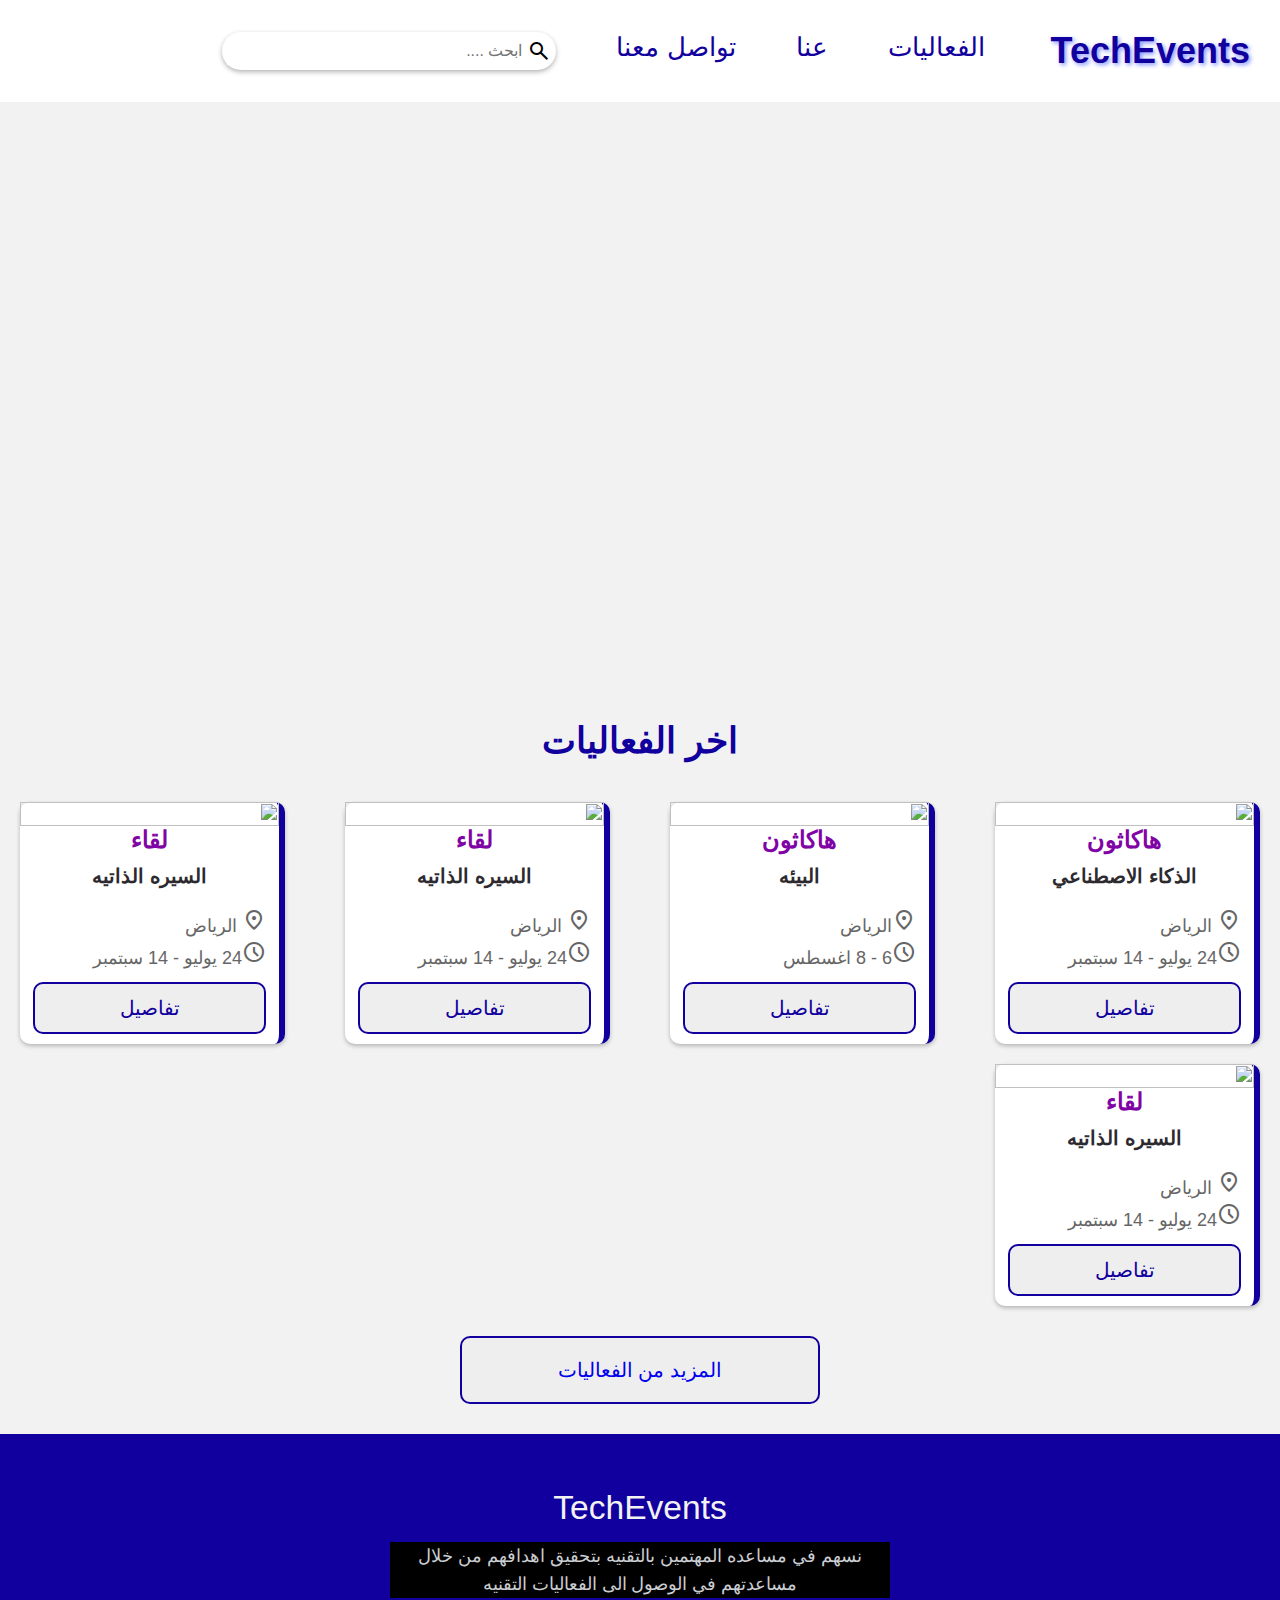
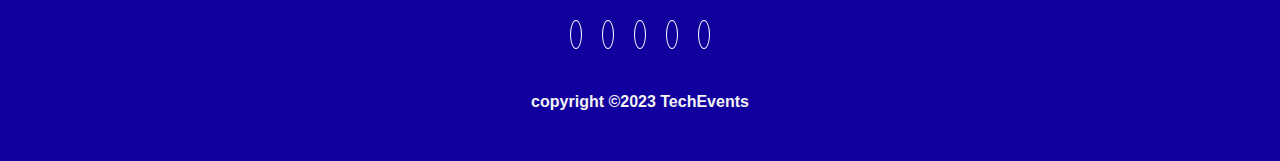
==== index.html @ 0c768d83 "new" ====
<!DOCTYPE html>
<html lang="ar">
<head>
	<meta charset="UTF-8">
	<title>TechEvents</title>
	<link rel="stylesheet" type="text/css" href="style.css">
    <link rel="stylesheet" href="https://fonts.googleapis.com/css2?family=Material+Symbols+Outlined:opsz,wght,FILL,GRAD@20..48,100..700,0..1,-50..200" />
    <script src="https://kit.fontawesome.com/98ffe1ea84.js" crossorigin="anonymous"></script>

</head>
<body>
	<header>
		<div>
			<nav class="navbar">
                <div class="logo">
                    <h1>TechEvents</h1>
                </div>
				<ul>
					<li><a href="#">الفعاليات</a></li>
					<li><a href="#">عنا</a></li>
					<li><a href="#">تواصل معنا</a></li>
                    <li><div class = "search-container"><span class="material-symbols-outlined">
                        search
                        </span> <input type="text" placeholder="ابحث ....">
                    </div>
                    </li>
				</ul>
			</nav>
		</div>	
	</header>
	<main>
            <div class="bannar-container">
                        <video  autoplay="" loop="" muted="" playsinline="" style="">
                        <source src="Banner.mp4" type="video/mp4">

                    </video>
                   
            </div>
       
        <div class="container">
            <div class="title-events">
                <h2 >اخر الفعاليات</h2>
            </div>
		    <section class="events-grid">
					<div class="event">
                        <img src="https://images.skynewsarabia.com/images/v1/2023/05/15/1620978/1600/720/1-1620978.PNG"/>
						<h3>هاكاثون</h3>
						<h4>الذكاء الاصطناعي</h4>
                        <div class="details-time">
                        <p><span class="material-symbols-outlined">
                            location_on
                            </span> الرياض</p>
                            <p><span class="material-symbols-outlined">
                                schedule
                                </span>24 يوليو - 14 سبتمبر</p>
                            <a href="#" class="details">تفاصيل</a>
                        </div>
					</div>
					<div class="event">
                        <img src="//cdn.alweb.com/thumbs/geolougy/article/fit710x532/1/%D8%AA%D8%B9%D8%B1%D9%81-%D8%B9%D9%84%D9%89-%D9%85%D9%83%D9%88%D9%86%D8%A7%D8%AA-%D8%A7%D9%84%D8%A8%D9%8A%D8%A6%D8%A9.jpg"/>
						<h3>هاكاثون</h3>
						<h4>البيئه</h4>
                        <div class="details-time">
                        <p> <span class="material-symbols-outlined">
                            location_on
                            </span>الرياض</p>
                        <p><span class="material-symbols-outlined">
                            schedule
                            </span>6  - 8 اغسطس</p>
                            <a href="#" class="details">تفاصيل</a>
                        </div>
					</div>
					<div class="event">
                        <img src="https://www.annajah.net/article-images/%D9%83%D8%AA%D8%A7%D8%A8%D8%A9-%D8%A7%D9%84%D8%B3%D9%8A%D8%B1%D8%A9-%D8%A7%D9%84%D8%B0%D8%A7%D8%AA%D9%8A%D8%A9.jpg_8484e048052da16_large.jpg"/>
						<h3>لقاء</h3>
						<h4>السيره الذاتيه</h4>
                        <div class="details-time">
                        <p><span class="material-symbols-outlined">
                            location_on
                            </span> الرياض</p>
                        <p><span class="material-symbols-outlined">
                            schedule
                            </span>24 يوليو - 14 سبتمبر </p>
                            <a href="#" class="details">تفاصيل</a>
                        </div>
					</div>
                    <div class="event">
                        <img src="https://www.annajah.net/article-images/%D9%83%D8%AA%D8%A7%D8%A8%D8%A9-%D8%A7%D9%84%D8%B3%D9%8A%D8%B1%D8%A9-%D8%A7%D9%84%D8%B0%D8%A7%D8%AA%D9%8A%D8%A9.jpg_8484e048052da16_large.jpg"/>
						<h3>لقاء</h3>
						<h4>السيره الذاتيه</h4>
                        <div class="details-time">
                        <p><span class="material-symbols-outlined">
                            location_on
                            </span> الرياض</p>
                        <p><span class="material-symbols-outlined">
                            schedule
                            </span>24 يوليو - 14 سبتمبر </p>
                            <a href="#" class="details">تفاصيل</a>
                        </div>
					</div>
                    <div class="event">
                        <img src="https://www.annajah.net/article-images/%D9%83%D8%AA%D8%A7%D8%A8%D8%A9-%D8%A7%D9%84%D8%B3%D9%8A%D8%B1%D8%A9-%D8%A7%D9%84%D8%B0%D8%A7%D8%AA%D9%8A%D8%A9.jpg_8484e048052da16_large.jpg"/>
						<h3>لقاء</h3>
						<h4>السيره الذاتيه</h4>
                        <div class="details-time">
                        <p><span class="material-symbols-outlined">
                            location_on
                            </span> الرياض</p>
                        <p><span class="material-symbols-outlined">
                            schedule
                            </span>24 يوليو - 14 سبتمبر </p>
                            <a href="#" class="details">تفاصيل</a>
                        </div>
					</div>

		        </section>
                <div class="more">
                    <a href="#" >المزيد من الفعاليات</a>
                </div>
        </div>   
    </main>

    <footer>
        <div class="footer-content">
            
            <h3>TechEvents</h3>
            <p>نسهم في مساعده المهتمين بالتقنيه بتحقيق اهدافهم من خلال مساعدتهم في الوصول الى الفعاليات التقنيه</p>
            <ul class="socials">
                <li><a href="#"><i class="fa fa-facebook"></i></a></li>
                <li><a href="#"><i class="fa fa-twitter"></i></a></li>
                <li><a href="#"><i class="fa fa-google-plus"></i></a></li>
                <li><a href="#"><i class="fa fa-youtube"></i></a></li>
                <li><a href="#"><i class="fa fa-linkedin-square"></i></a></li>
            </ul>
            <b>copyright &copy;2023 TechEvents </b>
        </div>
        
    </footer>

    
		
</body>
</html>
---- style.css ----
* {
	box-sizing: border-box;
	margin: 0;
	padding: 0;
}

body {
	font-family: 'Cairo', sans-serif;
	direction: rtl;
	background-color: #f2f2f2;
  display: flex;
  flex-direction: column;
  min-height: 100vh;
}

main {
  flex: 1;
}

footer {
  margin-top: auto;
  background-color:#11009E;
  padding: 50px;
  color: #f2f2f2;
  text-decoration: none;

}
header {
	color: #333;
	position: fixed;
	top: 0;
	left: 0;
	right: 0;
	z-index: 999;
}

.navbar {
    background-color: rgb(255, 255, 255);
    display: flex;
    justify-content: flex-start;
    align-items: center;
    padding: 30px;
    color:#000000;
    overflow: hidden;
 }
.logo h1 {
    font-size: 36px;
    color:#11009E;
    text-shadow: 2px 2px 4px #8696FE;


}
       
.navbar ul {
 display: flex;
 margin-right: 36px;
 list-style: none;
}
    
.navbar li {
margin-right: 30px;
margin-left: 30px;
}
    
.navbar li a {
 font-size: 26px;
 text-decoration: none;
 color: #11009E;
}
    
.navbar li a:hover {
color: #6b0a78;
 }
 .search-container {
    display: flex;
    align-items: center;
    background-color: #fff;
    padding: 5px;
    border-radius: 20px;
    box-shadow: 0 2px 5px rgba(0, 0, 0, 0.3);
  }   
  input[type="text"] {
    border: none;
    padding: 5px;
    font-size: 16px;
    width: 300px;
  }
  .bannar-container{
    position: relative;
    width: 100%;
    height: 0;
    padding-bottom: 56.25%;
    overflow: hidden;
    }
      video {
        width: 100%;
        
      }
      .container {
        height: auto;
        margin: 0 auto;
        background-color: #f2f2f2;

      }
    /* Events section */
    
    .title-events h2 {
      font-size: 36px;
      font-weight: bold;
      color: #11009E;
      text-align: center;
      margin-bottom: 40px;
      }
      
    .events-grid {
      display: grid;
      grid-template-columns: repeat(auto-fit, minmax(300px, 1fr));
      grid-gap: 20px;
      flex-wrap: wrap;
      background-color: #f2f2f2;
    }
       
    .event {
    display: flex;
    flex-direction: column;
    align-items: center;
    background-color: #fff;
    margin: 0 20px;
    text-align: right;
    border-radius: 10px;
    box-shadow: 0 2px 4px rgba(0, 0, 0, 0.25);
    transition: all 0.3s ease;
    border-right: #11009E solid 6px;
    }
    .event:hover {
        box-shadow: 0 4px 8px rgba(0, 0, 0, 0.25);
        transform: translateY(-10px);
      }
    .event img {
      width: 100%;
      height: 100%;
      object-fit: cover;
      object-position: center;
    }
    .event h3 {
    font-size: 24px;
    font-weight: bold;
    color: #8003a6;
    margin-bottom: 10px;
    }
    .event h4 {
        font-size: 20px;
        font-weight: bold;
        color: #2d2a2f;
        margin-bottom: 20px;
     }
    .details-time {
      display: flex;
      flex-direction: column;
      flex-wrap: wrap;
      align-items: flex-start;
      width: 90%;
      
    }
    .details-time p {
    font-size: 18px;
    color: #666;
    line-height: 1.5;
    }
    .details {
    display: inline-block;
    font-size: 20px;
    line-height: 2;
    width: 100%;
    text-align: center;
    padding: 4px;
    margin-top: 10px;
    margin-bottom: 10px;
    border-radius: 10px;
    border: #11009E solid 2px;
     background-color: #eee;
     color: #11009E;
    transition: all 0.2s ease;
  }
  a {
    text-decoration: none;

  }

  .details:hover {
  background-color: #8003a6;
  color: #fff;
  cursor: pointer;
  }

.more {
  margin: 0 auto;
  margin-top: 30px;
  margin-bottom: 30px;
  padding: 20px;
  width: 40vh;
  text-align: center;
  font-size: 20px;
  border-radius: 10px;
  border: #11009E solid 2px;
   background-color: #eee;
   color: #11009E;
}

.more:hover {
  background-color: #8003a6;
  color: #fff;
  cursor: pointer;
}

.footer-content{
  display: flex;
  align-items: center;
  justify-content: center;
  flex-direction: column;
  text-align: center;
}
.footer-content h3{
  font-size: 2.1rem;
  font-weight: 500;
  text-transform: capitalize;
  line-height: 3rem;
}
.footer-content p{
  max-width: 500px;
  margin: 10px auto;
  line-height: 28px;
  font-size: 1.1rem;
  background-color: #000000;
  color: #cacdd2;
}
.socials{
  list-style: none;
  display: flex;
  align-items: center;
  justify-content: center;
  margin: 1rem 0 3rem 0;
}
.socials li{
  margin: 0 10px;
}
.socials a{
  list-style: none;
  text-decoration: none;
  color: #fff;
  border: 1.1px solid white;
  padding: 5px;
  border-radius: 50%;
}
.socials a i{
  font-size: 1.1rem;
  width: 20px;
  transition: color .4s ease;
}
.socials a:hover i{
  color: #8003a6;
}
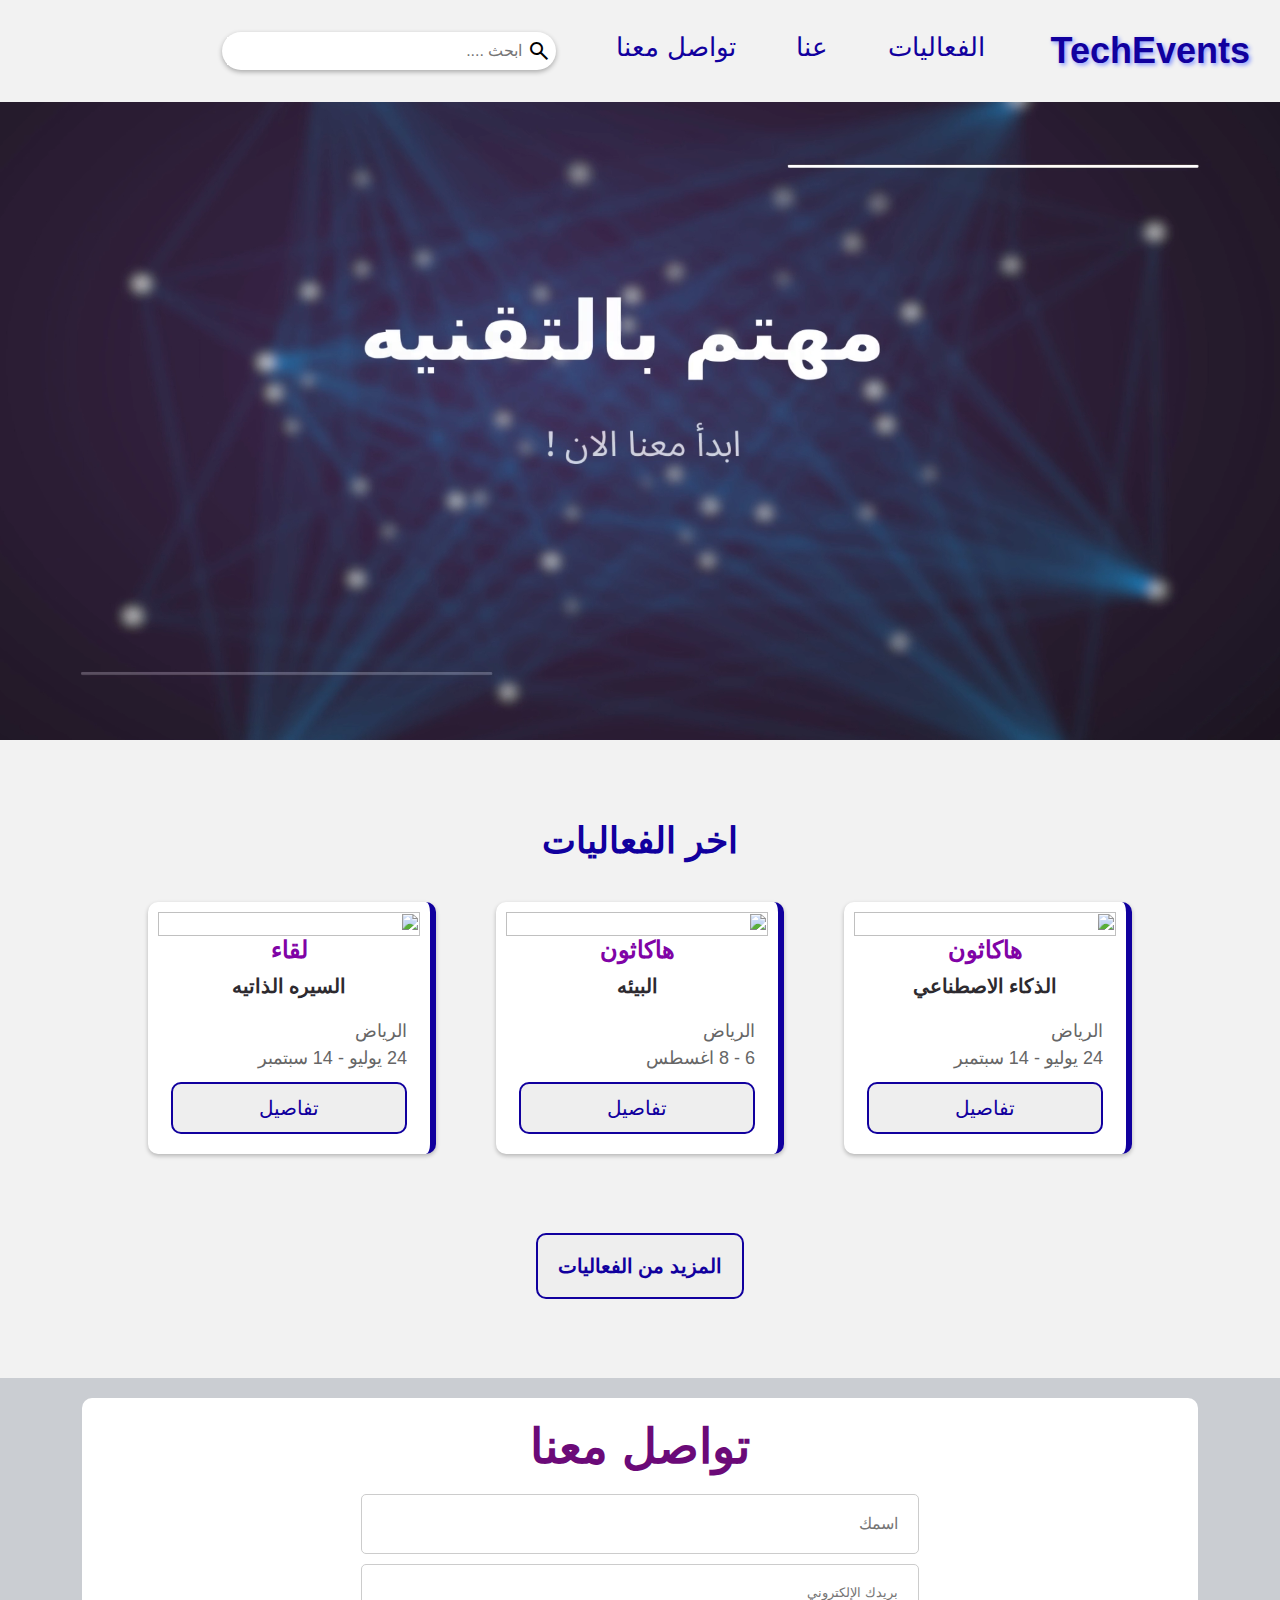
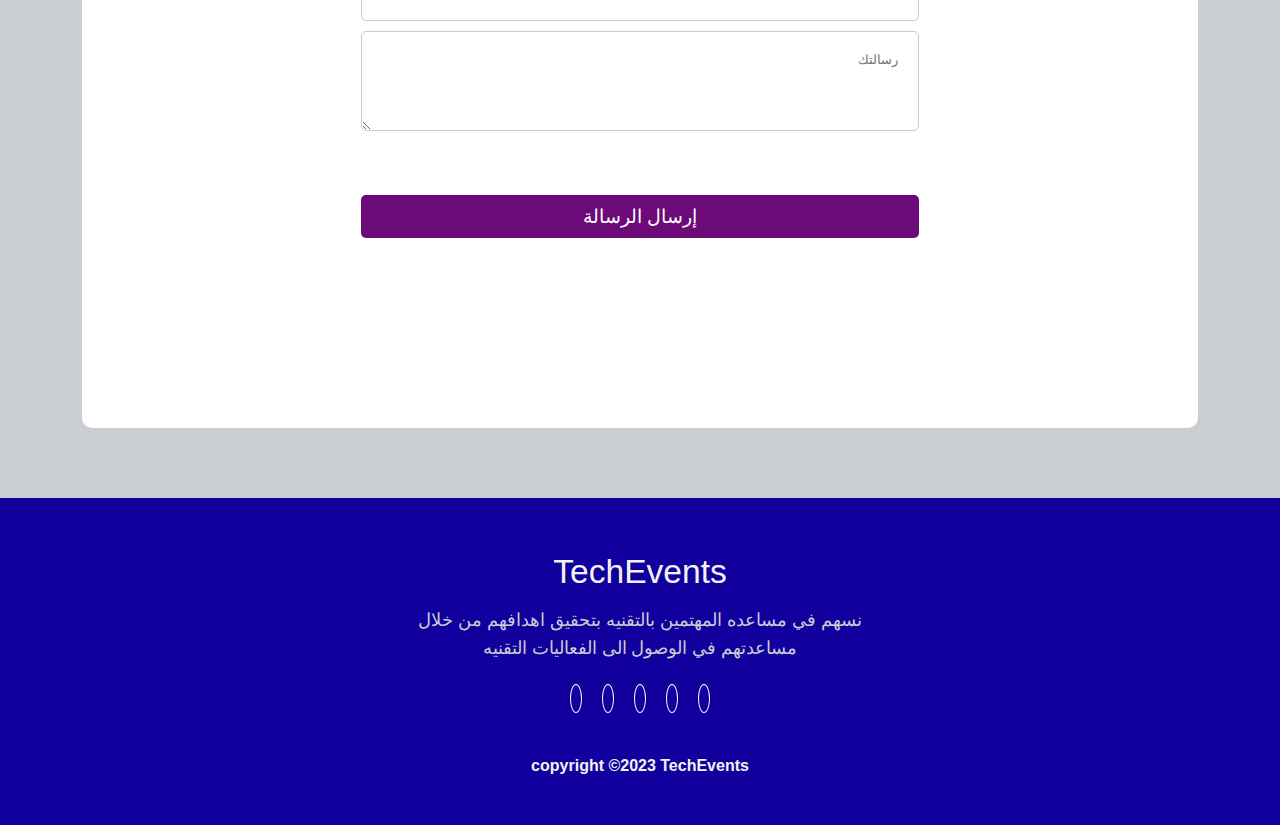
==== commit bc762d25: "update2" ====
--- a/index.html
+++ b/index.html
@@ -30,14 +30,14 @@
 	</header>
 	<main>
             <div class="bannar-container">
-                        <video  autoplay="" loop="" muted="" playsinline="" style="">
-                        <source src="Banner.mp4" type="video/mp4">
+                        <video  autoplay="" loop="" muted="" playsinline="" style="" width="640" height="360">
+                        <source src="./videos/Banner.mp4" type="video/mp4">
 
                     </video>
                    
             </div>
        
-        <div class="container">
+        <div class="event-container">
             <div class="title-events">
                 <h2 >اخر الفعاليات</h2>
             </div>
@@ -47,12 +47,8 @@
 						<h3>هاكاثون</h3>
 						<h4>الذكاء الاصطناعي</h4>
                         <div class="details-time">
-                        <p><span class="material-symbols-outlined">
-                            location_on
-                            </span> الرياض</p>
-                            <p><span class="material-symbols-outlined">
-                                schedule
-                                </span>24 يوليو - 14 سبتمبر</p>
+                        <p><i class="fa-solid fa-location-dot"></i> الرياض</p>
+                        <p><i class="fa-solid fa-calendar-days"></i>24 يوليو - 14 سبتمبر</p>
                             <a href="#" class="details">تفاصيل</a>
                         </div>
 					</div>
@@ -61,12 +57,8 @@
 						<h3>هاكاثون</h3>
 						<h4>البيئه</h4>
                         <div class="details-time">
-                        <p> <span class="material-symbols-outlined">
-                            location_on
-                            </span>الرياض</p>
-                        <p><span class="material-symbols-outlined">
-                            schedule
-                            </span>6  - 8 اغسطس</p>
+                            <p><i class="fa-solid fa-location-dot"></i> الرياض</p>
+                        <p><i class="fa-solid fa-calendar-days"></i>6  - 8 اغسطس</p>
                             <a href="#" class="details">تفاصيل</a>
                         </div>
 					</div>
@@ -75,49 +67,30 @@
 						<h3>لقاء</h3>
 						<h4>السيره الذاتيه</h4>
                         <div class="details-time">
-                        <p><span class="material-symbols-outlined">
-                            location_on
-                            </span> الرياض</p>
-                        <p><span class="material-symbols-outlined">
-                            schedule
-                            </span>24 يوليو - 14 سبتمبر </p>
+                            <p><i class="fa-solid fa-location-dot"></i> الرياض</p>
+                        <p><i class="fa-solid fa-calendar-days"></i>24 يوليو - 14 سبتمبر </p>
                             <a href="#" class="details">تفاصيل</a>
                         </div>
 					</div>
-                    <div class="event">
-                        <img src="https://www.annajah.net/article-images/%D9%83%D8%AA%D8%A7%D8%A8%D8%A9-%D8%A7%D9%84%D8%B3%D9%8A%D8%B1%D8%A9-%D8%A7%D9%84%D8%B0%D8%A7%D8%AA%D9%8A%D8%A9.jpg_8484e048052da16_large.jpg"/>
-						<h3>لقاء</h3>
-						<h4>السيره الذاتيه</h4>
-                        <div class="details-time">
-                        <p><span class="material-symbols-outlined">
-                            location_on
-                            </span> الرياض</p>
-                        <p><span class="material-symbols-outlined">
-                            schedule
-                            </span>24 يوليو - 14 سبتمبر </p>
-                            <a href="#" class="details">تفاصيل</a>
-                        </div>
-					</div>
-                    <div class="event">
-                        <img src="https://www.annajah.net/article-images/%D9%83%D8%AA%D8%A7%D8%A8%D8%A9-%D8%A7%D9%84%D8%B3%D9%8A%D8%B1%D8%A9-%D8%A7%D9%84%D8%B0%D8%A7%D8%AA%D9%8A%D8%A9.jpg_8484e048052da16_large.jpg"/>
-						<h3>لقاء</h3>
-						<h4>السيره الذاتيه</h4>
-                        <div class="details-time">
-                        <p><span class="material-symbols-outlined">
-                            location_on
-                            </span> الرياض</p>
-                        <p><span class="material-symbols-outlined">
-                            schedule
-                            </span>24 يوليو - 14 سبتمبر </p>
-                            <a href="#" class="details">تفاصيل</a>
-                        </div>
-					</div>
-
+              
+                   
 		        </section>
-                <div class="more">
-                    <a href="#" >المزيد من الفعاليات</a>
+                <div>
+                    <a href="#" class="more">المزيد من الفعاليات</a>
                 </div>
-        </div>   
+                
+        </div>  
+        <div class="contact-container">
+            <section class="contact-section">
+                <form class="contact-form">
+                    <h2 class="contact-title">تواصل معنا</h2>
+                  <input type="text" placeholder="اسمك">
+                  <input type="email" placeholder="بريدك الإلكتروني">
+                  <textarea placeholder="رسالتك"></textarea>
+                  <button type="submit">إرسال الرسالة</button>
+                </form>
+              </section>
+        </div> 
     </main>
 
     <footer>
--- a/style.css
+++ b/style.css
@@ -35,7 +35,7 @@
 }
 
 .navbar {
-    background-color: rgb(255, 255, 255);
+    background-color: #F2F2F2;
     display: flex;
     justify-content: flex-start;
     align-items: center;
@@ -89,18 +89,22 @@
     position: relative;
     width: 100%;
     height: 0;
+    margin-top: 100px;
     padding-bottom: 56.25%;
     overflow: hidden;
+
     }
       video {
         width: 100%;
-        
+        height: auto;
       }
-      .container {
-        height: auto;
+      .event-container {
+        display: flex;
+        flex-direction: column;
+        align-items: center;
+        flex-wrap: wrap;
+        padding-bottom: 100px;
         margin: 0 auto;
-        background-color: #f2f2f2;
-
       }
     /* Events section */
     
@@ -111,13 +115,17 @@
       text-align: center;
       margin-bottom: 40px;
       }
+   
       
     .events-grid {
       display: grid;
       grid-template-columns: repeat(auto-fit, minmax(300px, 1fr));
       grid-gap: 20px;
-      flex-wrap: wrap;
+      width: 80%;
+      margin: 0 auto;
       background-color: #f2f2f2;
+      padding-bottom: 100px;
+       
     }
        
     .event {
@@ -131,6 +139,7 @@
     box-shadow: 0 2px 4px rgba(0, 0, 0, 0.25);
     transition: all 0.3s ease;
     border-right: #11009E solid 6px;
+    padding: 10px;
     }
     .event:hover {
         box-shadow: 0 4px 8px rgba(0, 0, 0, 0.25);
@@ -195,16 +204,17 @@
 
 .more {
   margin: 0 auto;
-  margin-top: 30px;
-  margin-bottom: 30px;
   padding: 20px;
-  width: 40vh;
-  text-align: center;
-  font-size: 20px;
+  text-align: center;  
   border-radius: 10px;
   border: #11009E solid 2px;
-   background-color: #eee;
-   color: #11009E;
+  background-color: #eee;
+  color: #11009E;
+  text-align: center;
+  font-size: 20px;
+  font-weight: bolder;
+  transition: all 0.2s ease; 
+
 }
 
 .more:hover {
@@ -213,13 +223,78 @@
   cursor: pointer;
 }
 
+.contact-section {
+  text-align: right;
+  height: 80vh;
+  margin: 0 auto;
+  background-color: #cacdd2;
+  padding: 20px;
+  text-align: center;
+
+}
+
+.contact-title {
+  font-family: Arial, sans-serif;
+  font-size: 3rem;
+  color: #6b0a78;
+  direction: rtl;
+  text-align: center;
+  padding-top: 20px ;
+  padding-bottom: 20px ;
+
+}
+
+.contact-form {
+  border-radius: 10px;
+  background-color: #ffffff;
+  width: 90%;
+  height: 70vh;
+  padding-bottom: 20px;
+  margin: auto;
+}
+
+.contact-form input[type="text"],
+.contact-form input[type="email"],
+.contact-form textarea,
+.contact-form button [type="submit"]{
+  width: 50%;
+  padding: 20px;
+  border: 1px solid #ccc;
+  border-radius: 5px;
+  margin-bottom: 10px;
+  direction: rtl;
+}
+
+.contact-form textarea {
+  height: 100px;
+}
+
+.contact-form button[type="submit"] {
+  display: block;
+  width: 50%;
+  margin: auto;
+  padding: 10px;
+  margin-top: 50px;
+  background-color: #6b0a78;
+  color: white;
+  font-size: larger;
+  border: none;
+  border-radius: 5px ;
+  cursor: pointer;
+}
+
+.contact-form button[type="submit"]:hover {
+  background-color: #11009E;
+}
 .footer-content{
   display: flex;
   align-items: center;
   justify-content: center;
   flex-direction: column;
-  text-align: center;
-}
+  flex-wrap: wrap;
+  text-align: center;
+}
+
 .footer-content h3{
   font-size: 2.1rem;
   font-weight: 500;
@@ -231,7 +306,6 @@
   margin: 10px auto;
   line-height: 28px;
   font-size: 1.1rem;
-  background-color: #000000;
   color: #cacdd2;
 }
 .socials{
@@ -260,4 +334,53 @@
 .socials a:hover i{
   color: #8003a6;
 }
-
+.about-section {
+  display: flex;
+  flex-direction: column;
+  align-items: center;
+  flex-wrap: wrap;
+  margin: 0 auto;
+  background-color: #fff;
+  padding: 150px;
+  margin-bottom: 100px;
+  text-align: center;
+}
+
+.about-section h2 {
+  color: #11009E;
+  font-size: 3em;
+  margin-bottom: 20px;
+}
+
+.about-section p {
+  color: #555;
+  font-size: 1.5em;
+  line-height: 1.5;
+}
+
+.team-list {
+  display: flex;
+  justify-content: center;
+  align-items: center;
+  list-style: none;
+  padding: 0;
+  margin: 0;
+}
+
+.team-list li {
+  text-align: center;
+  margin: 20px;
+}
+
+
+.team-list h3 {
+  color: #333;
+  font-size: 24px;
+  margin-bottom: 10px;
+}
+
+.team-list p {
+  color: #777;
+  font-size: 18px;
+}
+
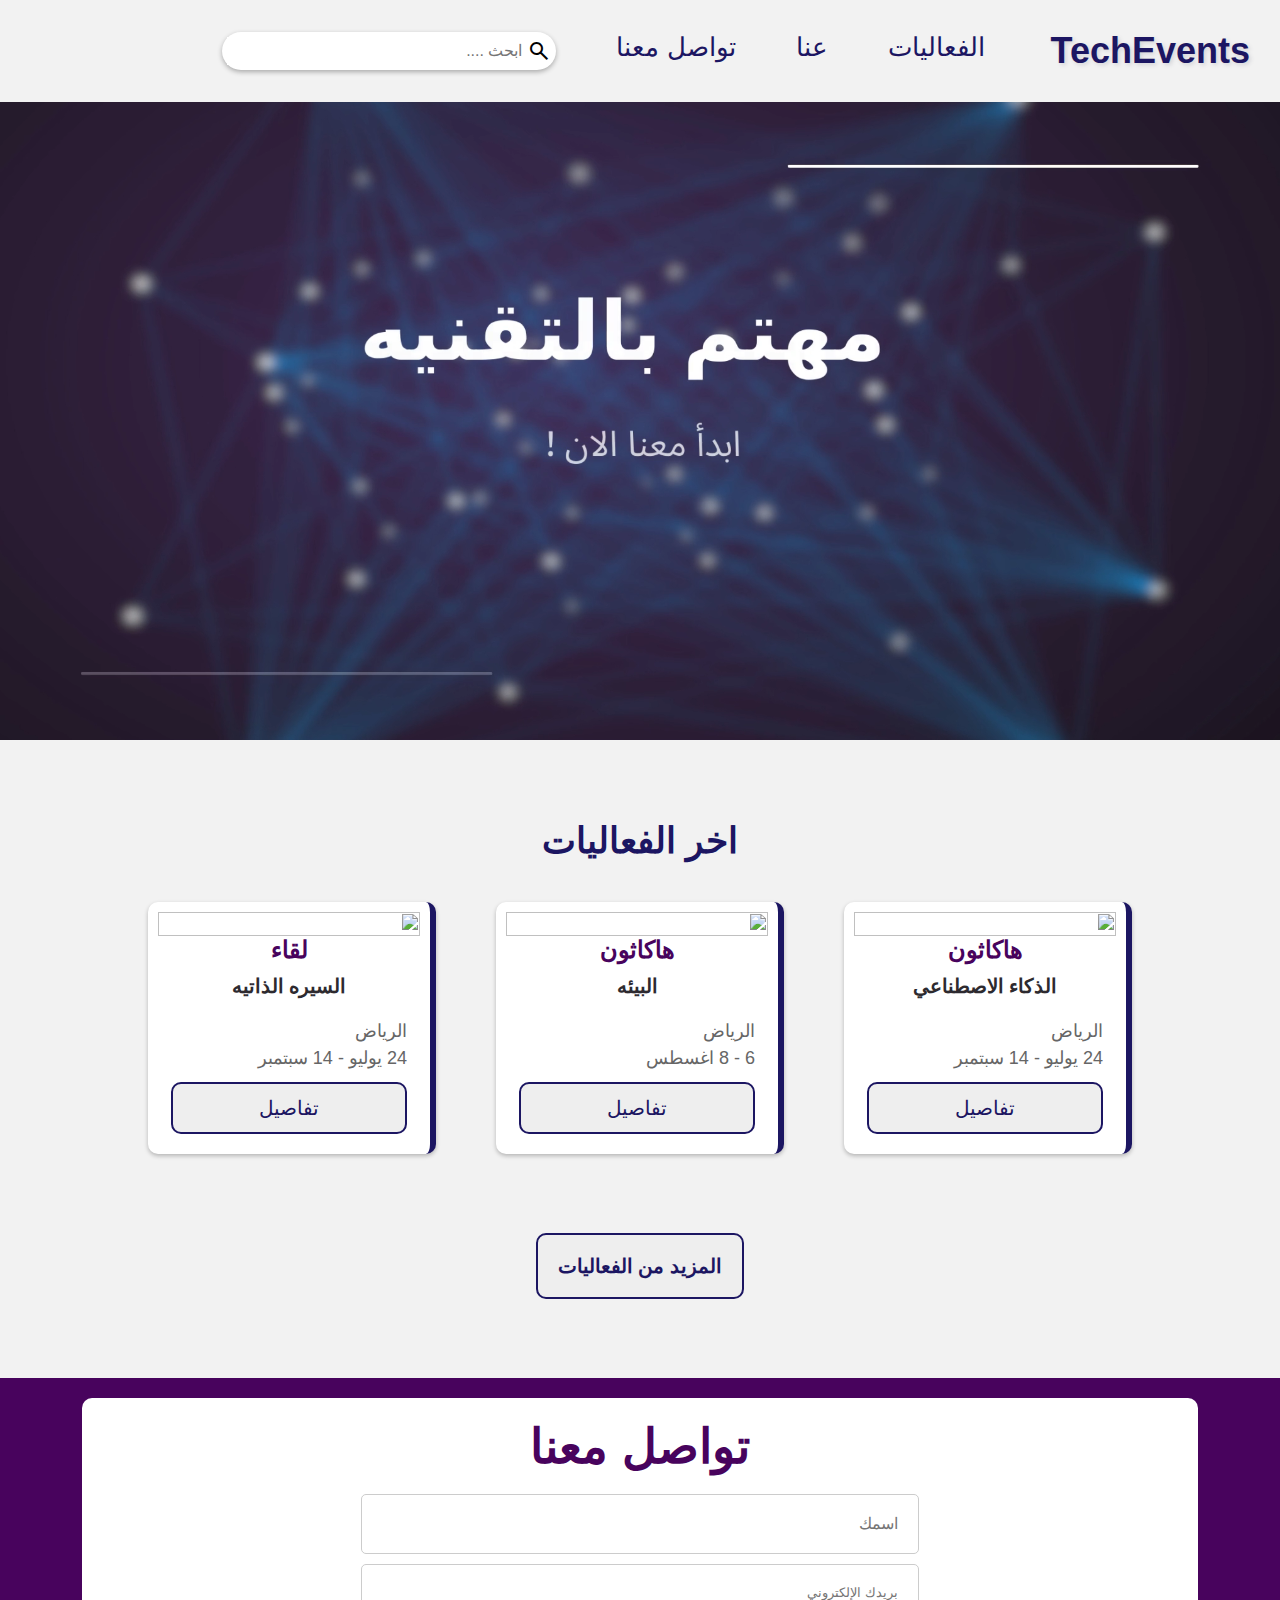
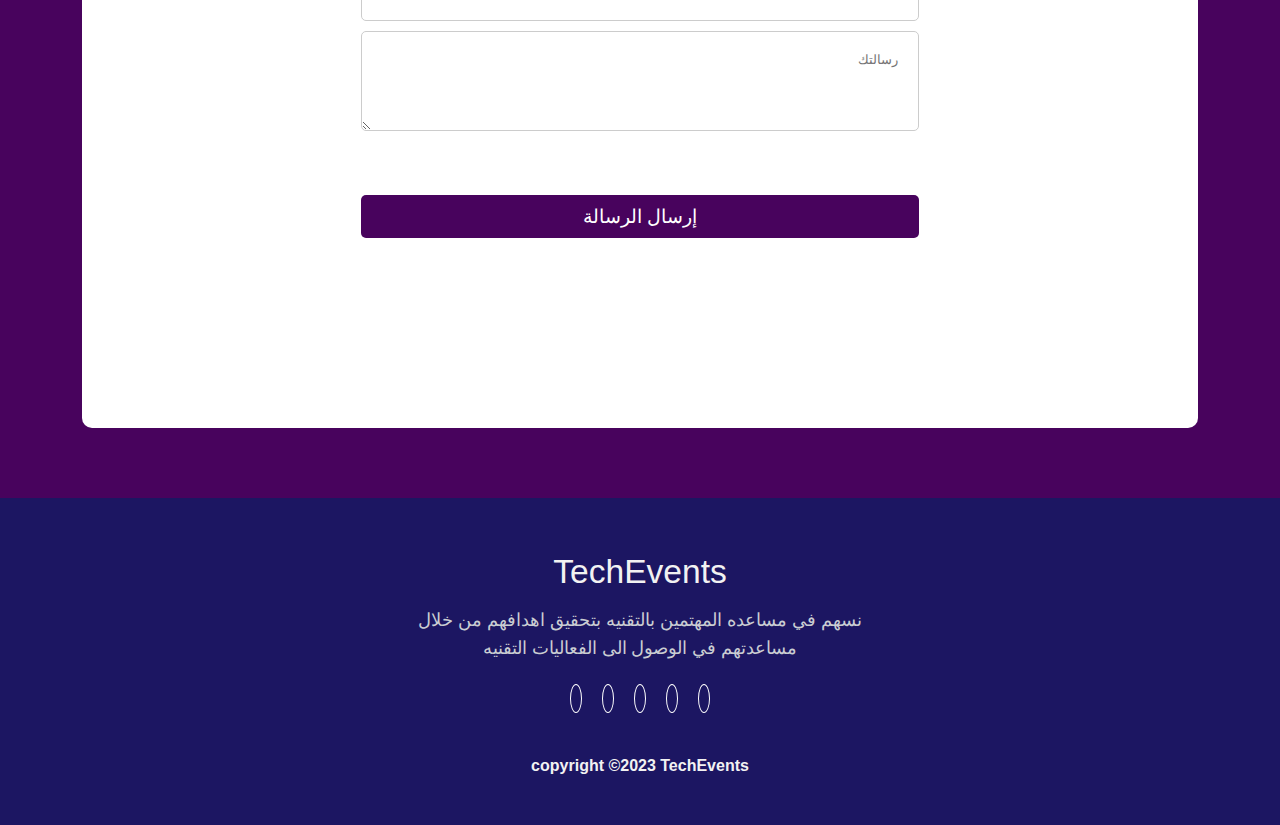
==== commit c9bb71f1: "new" ====
--- a/index.html
+++ b/index.html
@@ -3,10 +3,12 @@
 <head>
 	<meta charset="UTF-8">
 	<title>TechEvents</title>
+    <link rel="icon" href="logo.png" type="image/png">
 	<link rel="stylesheet" type="text/css" href="style.css">
     <link rel="stylesheet" href="https://fonts.googleapis.com/css2?family=Material+Symbols+Outlined:opsz,wght,FILL,GRAD@20..48,100..700,0..1,-50..200" />
     <script src="https://kit.fontawesome.com/98ffe1ea84.js" crossorigin="anonymous"></script>
-
+<!-- add icon link -->
+<link rel = "icon" href = "./logo.jpg" type = "image/">
 </head>
 <body>
 	<header>
@@ -23,9 +25,31 @@
                         search
                         </span> <input type="text" placeholder="ابحث ....">
                     </div>
-                    </li>
+                    </li> 
+
+                    <!-- <li class="dropdown">
+                        <a href="#">
+                            <i class="icon"><span class="material-symbols-outlined" >
+                                menu
+                            </span>
+                            <div class="dropdown-content">
+                                <ul>
+                                <a href="#">Service 1</a>
+                                <a href="#">Service 2</a>
+                                <a href="#">Service 3</a>
+                                </ul>
+                              </div>
+                        </i> 
+                           
+                            </a>
+                    </li> -->
+                        
+                       
 				</ul>
+           
+             
 			</nav>
+          
 		</div>	
 	</header>
 	<main>
--- a/style.css
+++ b/style.css
@@ -19,7 +19,7 @@
 
 footer {
   margin-top: auto;
-  background-color:#11009E;
+  background-color:#1c1662;
   padding: 50px;
   color: #f2f2f2;
   text-decoration: none;
@@ -33,8 +33,9 @@
 	right: 0;
 	z-index: 999;
 }
-
-.navbar {
+/* Extra small devices (phones, 600px and down) */
+@media only screen and (max-width: 600px) {
+  .navbar {
     background-color: #F2F2F2;
     display: flex;
     justify-content: flex-start;
@@ -45,8 +46,8 @@
  }
 .logo h1 {
     font-size: 36px;
-    color:#11009E;
-    text-shadow: 2px 2px 4px #8696FE;
+    color:#1c1662;
+    text-shadow: 2px 2px 4px #d4d4d8;
 
 
 }
@@ -65,7 +66,7 @@
 .navbar li a {
  font-size: 26px;
  text-decoration: none;
- color: #11009E;
+ color: #1c1662;
 }
     
 .navbar li a:hover {
@@ -85,6 +86,23 @@
     font-size: 16px;
     width: 300px;
   }
+  .dropdown-content {
+    display: none;
+    position: relative;
+  }
+  
+  .dropdown-content li {
+    color: #fff;
+    padding: 10px;
+    display: none;
+    text-decoration: none;
+  }
+  
+  a:focus .dropdown-content {
+    display: block;
+  }
+
+
   .bannar-container{
     position: relative;
     width: 100%;
@@ -111,7 +129,7 @@
     .title-events h2 {
       font-size: 36px;
       font-weight: bold;
-      color: #11009E;
+      color: #1c1662;
       text-align: center;
       margin-bottom: 40px;
       }
@@ -138,7 +156,7 @@
     border-radius: 10px;
     box-shadow: 0 2px 4px rgba(0, 0, 0, 0.25);
     transition: all 0.3s ease;
-    border-right: #11009E solid 6px;
+    border-right: #1c1662 solid 6px;
     padding: 10px;
     }
     .event:hover {
@@ -154,7 +172,7 @@
     .event h3 {
     font-size: 24px;
     font-weight: bold;
-    color: #8003a6;
+    color: #48035d;
     margin-bottom: 10px;
     }
     .event h4 {
@@ -186,9 +204,9 @@
     margin-top: 10px;
     margin-bottom: 10px;
     border-radius: 10px;
-    border: #11009E solid 2px;
+    border: #1c1662 solid 2px;
      background-color: #eee;
-     color: #11009E;
+     color: #1c1662;
     transition: all 0.2s ease;
   }
   a {
@@ -197,7 +215,7 @@
   }
 
   .details:hover {
-  background-color: #8003a6;
+  background-color: #48035d;
   color: #fff;
   cursor: pointer;
   }
@@ -207,9 +225,9 @@
   padding: 20px;
   text-align: center;  
   border-radius: 10px;
-  border: #11009E solid 2px;
+  border: #1c1662 solid 2px;
   background-color: #eee;
-  color: #11009E;
+  color: #1c1662;
   text-align: center;
   font-size: 20px;
   font-weight: bolder;
@@ -218,7 +236,7 @@
 }
 
 .more:hover {
-  background-color: #8003a6;
+  background-color: #48035d;
   color: #fff;
   cursor: pointer;
 }
@@ -227,7 +245,7 @@
   text-align: right;
   height: 80vh;
   margin: 0 auto;
-  background-color: #cacdd2;
+  background-color: #48035d;
   padding: 20px;
   text-align: center;
 
@@ -236,7 +254,7 @@
 .contact-title {
   font-family: Arial, sans-serif;
   font-size: 3rem;
-  color: #6b0a78;
+  color: #48035d;
   direction: rtl;
   text-align: center;
   padding-top: 20px ;
@@ -275,7 +293,7 @@
   margin: auto;
   padding: 10px;
   margin-top: 50px;
-  background-color: #6b0a78;
+  background-color: #48035d;
   color: white;
   font-size: larger;
   border: none;
@@ -284,7 +302,7 @@
 }
 
 .contact-form button[type="submit"]:hover {
-  background-color: #11009E;
+  background-color: #1c1662;
 }
 .footer-content{
   display: flex;
@@ -332,7 +350,7 @@
   transition: color .4s ease;
 }
 .socials a:hover i{
-  color: #8003a6;
+  color: #48035d;
 }
 .about-section {
   display: flex;
@@ -347,7 +365,7 @@
 }
 
 .about-section h2 {
-  color: #11009E;
+  color: #1c1662;
   font-size: 3em;
   margin-bottom: 20px;
 }
@@ -383,4 +401,452 @@
   color: #777;
   font-size: 18px;
 }
-
+  
+
+
+  
+  
+  
+ 
+}
+
+
+/* Large devices (laptops/desktops, 600px and up) */
+@media only screen and (min-width: 600px) {
+  .navbar {
+    background-color: #F2F2F2;
+    display: flex;
+    justify-content: flex-start;
+    align-items: center;
+    padding: 30px;
+    color:#000000;
+    overflow: hidden;
+ }
+.logo h1 {
+    font-size: 36px;
+    color:#1c1662;
+    text-shadow: 2px 2px 4px #d4d4d8;
+
+
+}
+       
+.navbar ul {
+ display: flex;
+ margin-right: 36px;
+ list-style: none;
+}
+    
+.navbar li {
+margin-right: 30px;
+margin-left: 30px;
+}
+    
+.navbar li a {
+ font-size: 26px;
+ text-decoration: none;
+ color: #1c1662;
+}
+    
+.navbar li a:hover {
+color: #6b0a78;
+ }
+ .search-container {
+    display: flex;
+    align-items: center;
+    background-color: #fff;
+    padding: 5px;
+    border-radius: 20px;
+    box-shadow: 0 2px 5px rgba(0, 0, 0, 0.3);
+  }   
+  input[type="text"] {
+    border: none;
+    padding: 5px;
+    font-size: 16px;
+    width: 300px;
+  }
+  .bannar-container{
+    position: relative;
+    width: 100%;
+    height: 0;
+    margin-top: 100px;
+    padding-bottom: 56.25%;
+    overflow: hidden;
+
+    }
+      video {
+        width: 100%;
+        height: auto;
+      }
+      .event-container {
+        display: flex;
+        flex-direction: column;
+        align-items: center;
+        flex-wrap: wrap;
+        padding-bottom: 100px;
+        margin: 0 auto;
+      }
+    /* Events section */
+    
+    .title-events h2 {
+      font-size: 36px;
+      font-weight: bold;
+      color: #1c1662;
+      text-align: center;
+      margin-bottom: 40px;
+      }
+   
+      
+    .events-grid {
+      display: grid;
+      grid-template-columns: repeat(auto-fit, minmax(300px, 1fr));
+      grid-gap: 20px;
+      width: 80%;
+      margin: 0 auto;
+      background-color: #f2f2f2;
+      padding-bottom: 100px;
+       
+    }
+       
+    .event {
+    display: flex;
+    flex-direction: column;
+    align-items: center;
+    background-color: #fff;
+    margin: 0 20px;
+    text-align: right;
+    border-radius: 10px;
+    box-shadow: 0 2px 4px rgba(0, 0, 0, 0.25);
+    transition: all 0.3s ease;
+    border-right: #1c1662 solid 6px;
+    padding: 10px;
+    }
+    .event:hover {
+        box-shadow: 0 4px 8px rgba(0, 0, 0, 0.25);
+        transform: translateY(-10px);
+      }
+    .event img {
+      width: 100%;
+      height: 100%;
+      object-fit: cover;
+      object-position: center;
+    }
+    .event h3 {
+    font-size: 24px;
+    font-weight: bold;
+    color: #48035d;
+    margin-bottom: 10px;
+    }
+    .event h4 {
+        font-size: 20px;
+        font-weight: bold;
+        color: #2d2a2f;
+        margin-bottom: 20px;
+     }
+    .details-time {
+      display: flex;
+      flex-direction: column;
+      flex-wrap: wrap;
+      align-items: flex-start;
+      width: 90%;
+      
+    }
+    .details-time p {
+    font-size: 18px;
+    color: #666;
+    line-height: 1.5;
+    }
+    .details {
+    display: inline-block;
+    font-size: 20px;
+    line-height: 2;
+    width: 100%;
+    text-align: center;
+    padding: 4px;
+    margin-top: 10px;
+    margin-bottom: 10px;
+    border-radius: 10px;
+    border: #1c1662 solid 2px;
+     background-color: #eee;
+     color: #1c1662;
+    transition: all 0.2s ease;
+  }
+  a {
+    text-decoration: none;
+
+  }
+
+  .details:hover {
+  background-color: #48035d;
+  color: #fff;
+  cursor: pointer;
+  }
+
+.more {
+  margin: 0 auto;
+  padding: 20px;
+  text-align: center;  
+  border-radius: 10px;
+  border: #1c1662 solid 2px;
+  background-color: #eee;
+  color: #1c1662;
+  text-align: center;
+  font-size: 20px;
+  font-weight: bolder;
+  transition: all 0.2s ease; 
+
+}
+
+.more:hover {
+  background-color: #48035d;
+  color: #fff;
+  cursor: pointer;
+}
+
+.contact-section {
+  text-align: right;
+  height: 80vh;
+  margin: 0 auto;
+  background-color: #48035d;
+  padding: 20px;
+  text-align: center;
+
+}
+
+.contact-title {
+  font-family: Arial, sans-serif;
+  font-size: 3rem;
+  color: #48035d;
+  direction: rtl;
+  text-align: center;
+  padding-top: 20px ;
+  padding-bottom: 20px ;
+
+}
+
+.contact-form {
+  border-radius: 10px;
+  background-color: #ffffff;
+  width: 90%;
+  height: 70vh;
+  padding-bottom: 20px;
+  margin: auto;
+}
+
+.contact-form input[type="text"],
+.contact-form input[type="email"],
+.contact-form textarea,
+.contact-form button [type="submit"]{
+  width: 50%;
+  padding: 20px;
+  border: 1px solid #ccc;
+  border-radius: 5px;
+  margin-bottom: 10px;
+  direction: rtl;
+}
+
+.contact-form textarea {
+  height: 100px;
+}
+
+.contact-form button[type="submit"] {
+  display: block;
+  width: 50%;
+  margin: auto;
+  padding: 10px;
+  margin-top: 50px;
+  background-color: #48035d;
+  color: white;
+  font-size: larger;
+  border: none;
+  border-radius: 5px ;
+  cursor: pointer;
+}
+
+.contact-form button[type="submit"]:hover {
+  background-color: #1c1662;
+}
+.footer-content{
+  display: flex;
+  align-items: center;
+  justify-content: center;
+  flex-direction: column;
+  flex-wrap: wrap;
+  text-align: center;
+}
+
+.footer-content h3{
+  font-size: 2.1rem;
+  font-weight: 500;
+  text-transform: capitalize;
+  line-height: 3rem;
+}
+.footer-content p{
+  max-width: 500px;
+  margin: 10px auto;
+  line-height: 28px;
+  font-size: 1.1rem;
+  color: #cacdd2;
+}
+.socials{
+  list-style: none;
+  display: flex;
+  align-items: center;
+  justify-content: center;
+  margin: 1rem 0 3rem 0;
+}
+.socials li{
+  margin: 0 10px;
+}
+.socials a{
+  list-style: none;
+  text-decoration: none;
+  color: #fff;
+  border: 1.1px solid white;
+  padding: 5px;
+  border-radius: 50%;
+}
+.socials a i{
+  font-size: 1.1rem;
+  width: 20px;
+  transition: color .4s ease;
+}
+.socials a:hover i{
+  color: #48035d;
+}
+.about-section {
+  display: flex;
+  flex-direction: column;
+  align-items: center;
+  flex-wrap: wrap;
+  margin: 0 auto;
+  background-color: #fff;
+  padding: 150px;
+  margin-bottom: 100px;
+  text-align: center;
+}
+
+.about-section h2 {
+  color: #1c1662;
+  font-size: 3em;
+  margin-bottom: 20px;
+}
+
+.about-section p {
+  color: #555;
+  font-size: 1.5em;
+  line-height: 1.5;
+}
+
+.team-list {
+  display: flex;
+  justify-content: center;
+  align-items: center;
+  list-style: none;
+  padding: 0;
+  margin: 0;
+}
+
+.team-list li {
+  text-align: center;
+  margin: 20px;
+}
+
+
+.team-list h3 {
+  color: #333;
+  font-size: 24px;
+  margin-bottom: 10px;
+}
+
+.team-list p {
+  color: #777;
+  font-size: 18px;
+}
+  
+}
+
+
+
+/* .slideshow-container {
+  position: relative;
+  max-width: 800px;
+  margin: 0 auto;
+  padding: 300px;
+
+}
+
+.slideshow-item {
+  position: absolute;
+  top: 0;
+  left: 0;
+  width: 100%;
+  height: 100%;
+  opacity: 0;
+  transition: opacity 1s ease;
+}
+
+.slideshow-item img {
+  width: 100%;
+  height: 100%;
+  object-fit: cover;
+}
+
+input[type="radio"] {
+  display: none;
+}
+
+input[type="radio"]:checked + .slideshow-item {
+  opacity: 1;
+}
+
+.slideshow-nav {
+  position: absolute;
+  bottom: 20px;
+  left: 50%;
+  transform: translateX(-50%);
+}
+
+.slideshow-nav label {
+  display: inline-block;
+  width: 12px;
+  height: 12px;
+  background-color: #999;
+  border-radius: 50%;
+  margin: 0 4px;
+  cursor: pointer;
+}
+
+input[type="radio"]:checked + .slideshow-item + .slideshow-nav label {
+  background-color: #333;
+}
+
+/* Animation */
+/* .slideshow-item {
+  animation: slideshow 10s infinite;
+}
+
+.slideshow-item:nth-child(2) {
+  animation-delay: 10s;
+}
+
+.slideshow-item:nth-child(3) {
+  animation-delay: 10s;
+}
+
+@keyframes slideshow {
+  0% {
+    opacity: 1;
+  }
+  20% {
+    opacity: 1;
+  }
+  33% {
+    opacity: 1;
+  }
+  53% {
+    opacity: 1;
+  }
+  100% {
+    opacity: 0;
+  }
+}  */
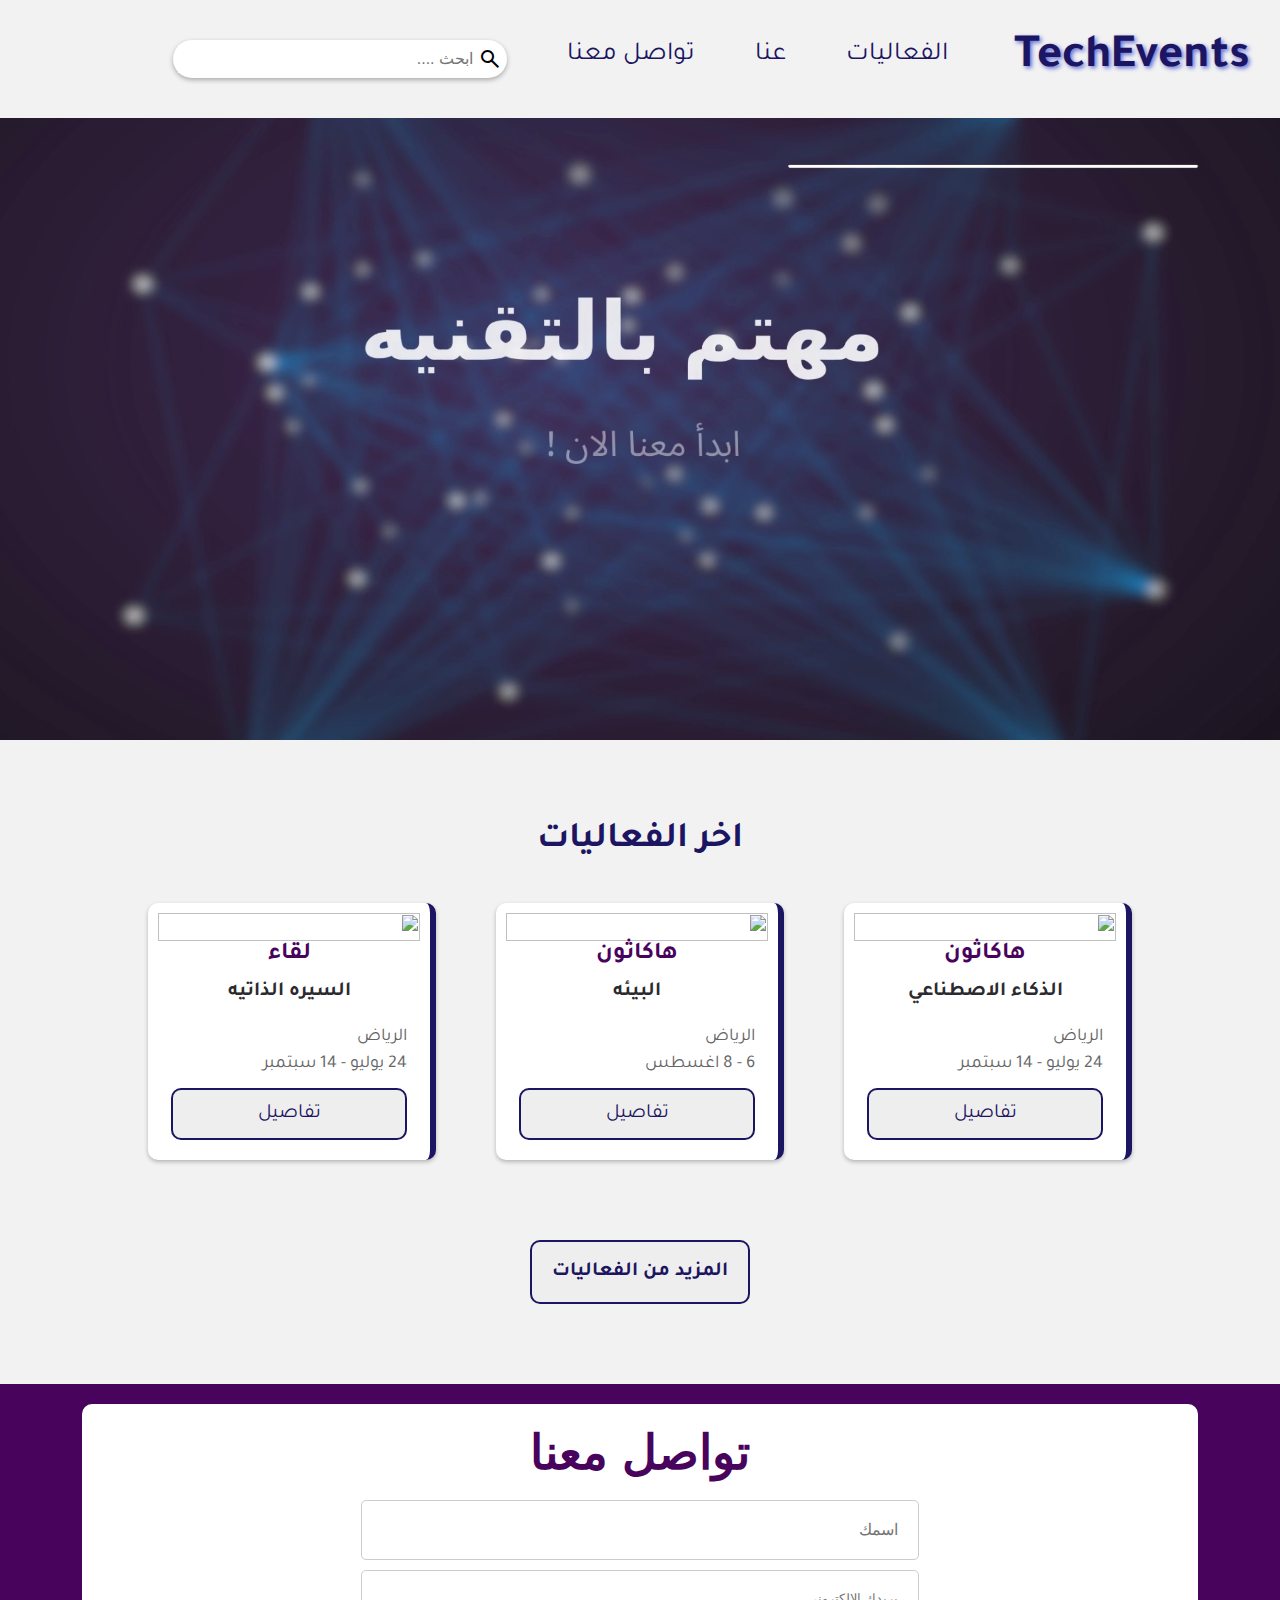
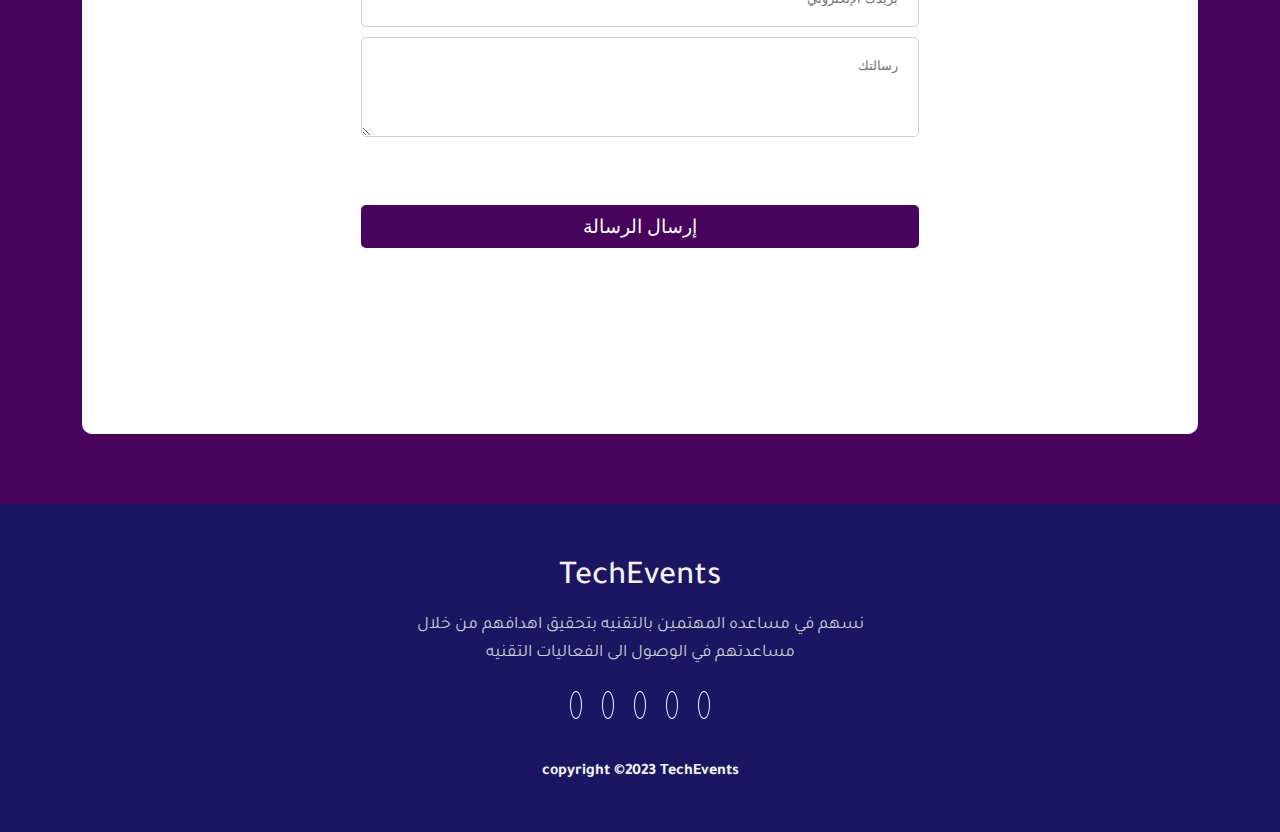
==== commit dfe6b0d4: "new" ====
--- a/index.html
+++ b/index.html
@@ -18,31 +18,16 @@
                     <h1>TechEvents</h1>
                 </div>
 				<ul>
-					<li><a href="#">الفعاليات</a></li>
-					<li><a href="#">عنا</a></li>
-					<li><a href="#">تواصل معنا</a></li>
+					<li><a href="/events-pages/events.html">الفعاليات</a></li>
+					<li><a href="/about-us.html">عنا</a></li>
+					<li><a href="#contact-container">تواصل معنا</a></li>
                     <li><div class = "search-container"><span class="material-symbols-outlined">
                         search
                         </span> <input type="text" placeholder="ابحث ....">
                     </div>
                     </li> 
 
-                    <!-- <li class="dropdown">
-                        <a href="#">
-                            <i class="icon"><span class="material-symbols-outlined" >
-                                menu
-                            </span>
-                            <div class="dropdown-content">
-                                <ul>
-                                <a href="#">Service 1</a>
-                                <a href="#">Service 2</a>
-                                <a href="#">Service 3</a>
-                                </ul>
-                              </div>
-                        </i> 
-                           
-                            </a>
-                    </li> -->
+            
                         
                        
 				</ul>
@@ -100,11 +85,11 @@
                    
 		        </section>
                 <div>
-                    <a href="#" class="more">المزيد من الفعاليات</a>
+                    <a href="/events-pages/events.html" class="more">المزيد من الفعاليات</a>
                 </div>
                 
         </div>  
-        <div class="contact-container">
+        <div id="contact-container">
             <section class="contact-section">
                 <form class="contact-form">
                     <h2 class="contact-title">تواصل معنا</h2>
--- a/style.css
+++ b/style.css
@@ -1,3 +1,5 @@
+@import url('https://fonts.googleapis.com/css2?family=Nunito&family=Tajawal&display=swap');
+
 * {
 	box-sizing: border-box;
 	margin: 0;
@@ -5,7 +7,7 @@
 }
 
 body {
-	font-family: 'Cairo', sans-serif;
+	font-family: 'Tajawal', sans-serif;
 	direction: rtl;
 	background-color: #f2f2f2;
   display: flex;
@@ -45,10 +47,9 @@
     overflow: hidden;
  }
 .logo h1 {
-    font-size: 36px;
+    font-size: 2em;
     color:#1c1662;
-    text-shadow: 2px 2px 4px #d4d4d8;
-
+    text-shadow: 2px 2px 4px #6070d9;
 
 }
        
@@ -422,12 +423,10 @@
     color:#000000;
     overflow: hidden;
  }
-.logo h1 {
-    font-size: 36px;
-    color:#1c1662;
-    text-shadow: 2px 2px 4px #d4d4d8;
-
-
+ .logo h1 {
+  font-size: 3em;
+  color:#1c1662;
+  text-shadow: 2px 2px 4px #6070d9;
 }
        
 .navbar ul {
@@ -602,6 +601,7 @@
   cursor: pointer;
 }
 
+
 .contact-section {
   text-align: right;
   height: 80vh;
@@ -767,86 +767,3 @@
 
 
 
-/* .slideshow-container {
-  position: relative;
-  max-width: 800px;
-  margin: 0 auto;
-  padding: 300px;
-
-}
-
-.slideshow-item {
-  position: absolute;
-  top: 0;
-  left: 0;
-  width: 100%;
-  height: 100%;
-  opacity: 0;
-  transition: opacity 1s ease;
-}
-
-.slideshow-item img {
-  width: 100%;
-  height: 100%;
-  object-fit: cover;
-}
-
-input[type="radio"] {
-  display: none;
-}
-
-input[type="radio"]:checked + .slideshow-item {
-  opacity: 1;
-}
-
-.slideshow-nav {
-  position: absolute;
-  bottom: 20px;
-  left: 50%;
-  transform: translateX(-50%);
-}
-
-.slideshow-nav label {
-  display: inline-block;
-  width: 12px;
-  height: 12px;
-  background-color: #999;
-  border-radius: 50%;
-  margin: 0 4px;
-  cursor: pointer;
-}
-
-input[type="radio"]:checked + .slideshow-item + .slideshow-nav label {
-  background-color: #333;
-}
-
-/* Animation */
-/* .slideshow-item {
-  animation: slideshow 10s infinite;
-}
-
-.slideshow-item:nth-child(2) {
-  animation-delay: 10s;
-}
-
-.slideshow-item:nth-child(3) {
-  animation-delay: 10s;
-}
-
-@keyframes slideshow {
-  0% {
-    opacity: 1;
-  }
-  20% {
-    opacity: 1;
-  }
-  33% {
-    opacity: 1;
-  }
-  53% {
-    opacity: 1;
-  }
-  100% {
-    opacity: 0;
-  }
-}  */
